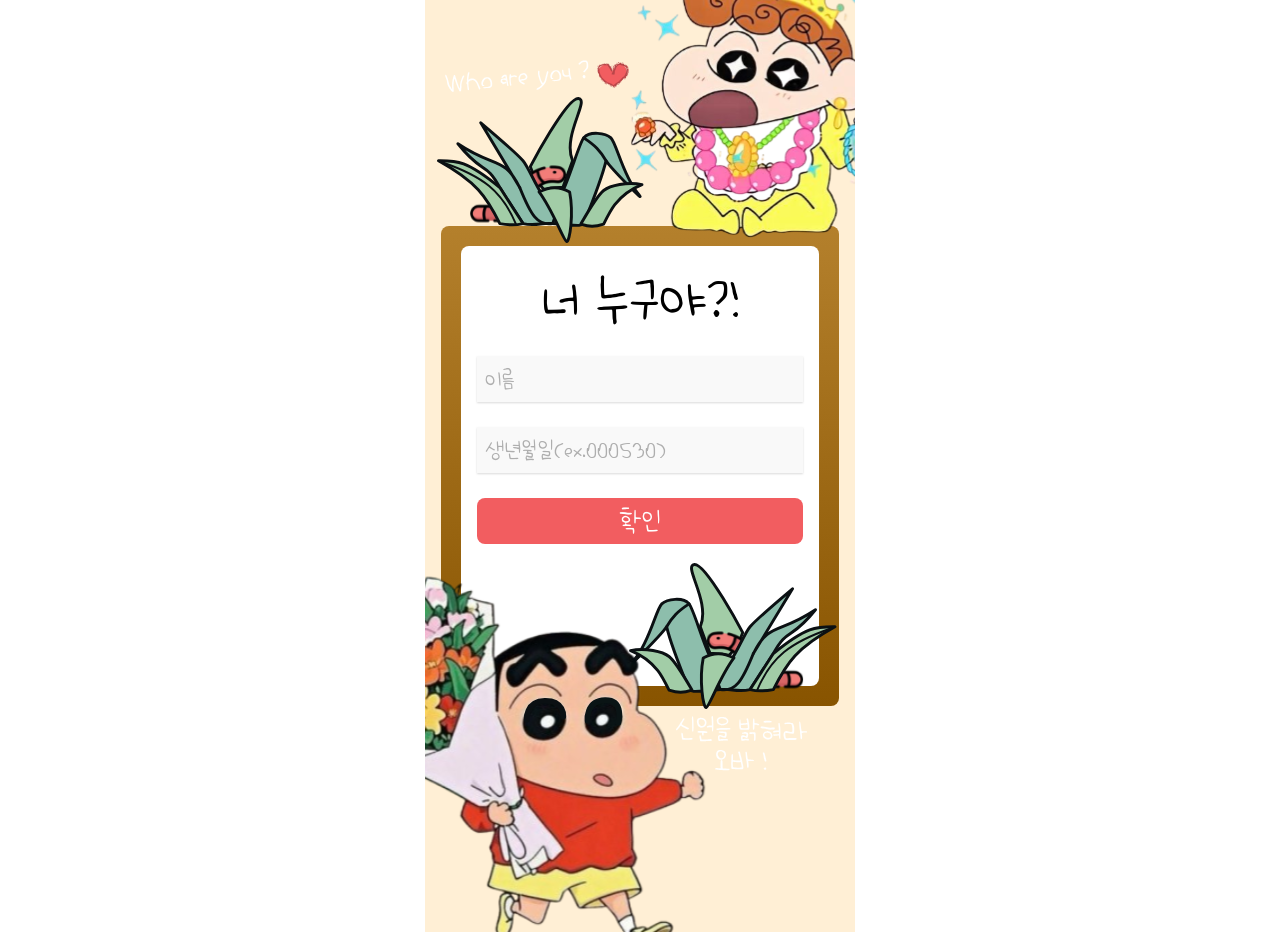
==== login.html @ 67c9c45b "로그인 홈페이지 추가" ====
<!doctype html>
<html lang="en">
  <head>
    <meta charset="UTF-8" />
    <meta name="viewport" content="width=device-width, initial-scale=1.0" />
    <title>너 누구야?</title>
    <link rel="stylesheet" href="login.css" />
  </head>
  <body>
    <div class="frameContainer">
      <img
        class="deco"
        id="deco1"
        src="assets/WormOnBush.svg"
        alt="수풀속지렁이"
      />
      <img
        src="assets/WormOnBushMoving.svg"
        alt="움직이는 지렁이"
        class="deco"
        id="deco8"
      />
      <img class="deco" id="deco2" src="assets/Heart.svg" alt="하트" />
      <img class="deco" id="deco3" src="assets/짱아.svg" alt="짱아" />
      <img
        class="deco"
        id="deco4"
        src="assets/WormOnBush.svg"
        alt="수풀속지렁이"
      />
      <img
        src="assets/WormOnBushMoving.svg"
        alt="움직이는 지렁이"
        class="deco"
        id="deco9"
      />
      <img class="deco" id="deco5" src="assets/짱구.svg" alt="짱구" />
      <img
        src="assets/Who are you.svg"
        alt="짱아대사"
        class="deco"
        id="deco6"
      />
      <img
        src="assets/신원을 밝혀라 오바 !.svg"
        alt="짱구대사"
        class="deco"
        id="deco7"
      />
      <div class="frame">
        <div class="layer">
          <div class="title">너 누구야?!</div>
          <form action="#">
            <input type="text" placeholder="이름" />
            <input type="password" placeholder="생년월일(ex.000530)" />
            <button type="submit" class="check">확인</button>
          </form>
        </div>
      </div>
    </div>
  </body>
</html>
---- login.css ----
* {
  box-sizing: border-box;
}

html,
body {
  margin: 0;
  padding: 0;
}

@font-face {
  font-family: "GriunXHangeul_SarangSeuReoUn-Rg";
  src: url("./assets/font/GriunXHangeul_SarangSeuReoUn-Rg.ttf")
    format("truetype");
}

button {
  /* 버튼 초기화 */
  border: none;
  background: none;
  padding: 0;
  margin: 0;
  font: inherit;
  color: inherit;
  cursor: pointer;
}

.frameContainer {
  /* iphone 14 & 15 pro max 기준 화면 너비 */
  width: 100%;
  max-width: 430px;
  min-height: 932px;
  margin: 0 auto;
  background-color: #ffefd5;
  position: relative;
  overflow: clip;
}

.frame {
  position: absolute;
  top: 226px;
  left: 16px;

  width: 398px;
  height: 480px;

  background:
    linear-gradient(
      to top,
      rgba(0, 0, 0, 0.2) 0%,
      rgba(220, 220, 220, 0.2) 100%
    ),
    #aa6900;
  padding: 20px;
  border-radius: 8px;
}

.layer {
  width: 100%;
  height: 100%;
  background: #fff;
  padding: 22px 16px;
  border-radius: 8px;
}

.title {
  font-family: "GriunXHangeul_SarangSeuReoUn-Rg";
  font-size: 3rem;
  text-align: center;
}

input {
  display: inline-block;
  width: 326px;
  height: 46px;
  margin-top: 25px;

  background: #f9f9f9;
  box-shadow: 0 1px 2px 0 rgba(0, 0, 0, 0.15);
  border: none;

  padding-left: 4px;
  font-size: 20px;
  font-family: "GriunXHangeul_SarangSeuReoUn-Rg";
}

input::placeholder {
  font-family: "GriunXHangeul_SarangSeuReoUn-Rg";
  font-size: 20px;
  padding-left: 4px;
  color: rgba(0, 0, 0, 0.3);
}

.check {
  margin-top: 25px;
  text-align: center;
  width: 326px;
  height: 46px;
  background: #f25d60;
  border-radius: 8px;

  color: white;
  font-family: "GriunXHangeul_SarangSeuReoUn-Rg";
  font-size: 24px;
}

.deco {
  position: absolute;
  z-index: 3;
}

@keyframes fadeIn {
  from {
    opacity: 0;
  }
  to {
    opacity: 1;
  }
}

@keyframes wormStill {
  0%,
  49.99%,
  100% {
    opacity: 1;
  }
  50%,
  99.99% {
    opacity: 0;
  }
}

@keyframes wormMoving {
  0%,
  49.99%,
  100% {
    opacity: 0;
  }
  50%,
  99.99% {
    opacity: 1;
  }
}

#deco1 {
  top: 97px;
  left: 10.5px;
  width: 209.5px;
  height: 147.02px;
  animation: wormStill 1.4s steps(1, end) infinite;
}

#deco8 {
  top: 111px;
  left: 10.5px;
  width: 209.5px;
  height: 147.02px;
  opacity: 0;
  animation: wormMoving 1.4s steps(1, end) infinite;
}

#deco2 {
  top: 62px;
  left: 172px;
  width: 32.53px;
  height: 25.78px;
  opacity: 0;
  animation: fadeIn 1.2s ease forwards;
  animation-delay: 0.9s;
}

#deco3 {
  top: -26px;
  left: 177px;
  width: 285px;
  height: 280px;
}

#deco4 {
  top: 563px;
  left: 203px;
  width: 209.5px;
  height: 147.02px;
  transform: scaleX(-1);
  animation: wormStill 1.4s steps(1, end) infinite;
}

#deco9 {
  top: 578px;
  left: 203px;
  width: 209.5px;
  height: 147.02px;
  transform: scaleX(-1);
  opacity: 0;
  animation: wormMoving 1.4s steps(1, end) infinite;
}

#deco5 {
  top: 510px;
  left: -18px;
  width: 450px;
  height: 440.2px;
}

#deco6 {
  top: 60px;
  left: 20px;
  opacity: 0;
  animation: fadeIn 1.2s ease forwards;
}

#deco7 {
  top: 715px;
  left: 250px;
  opacity: 0;
  animation: fadeIn 1.2s ease forwards;
  animation-delay: 2.1s;
}
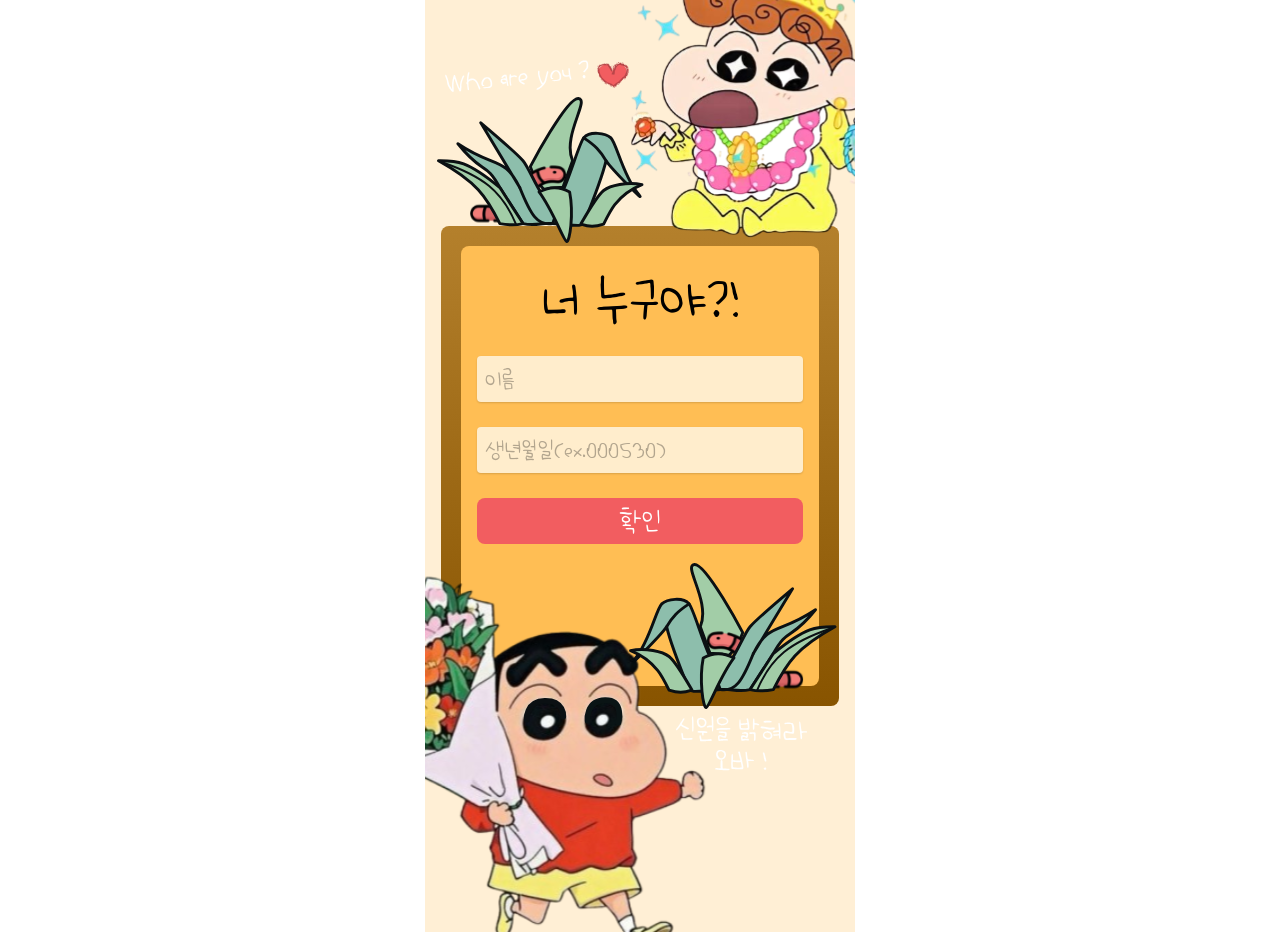
==== commit faef5551: "Enhance login form with validation and error message Add form validation and redirect logic for logi" ====
--- a/login.html
+++ b/login.html
@@ -50,13 +50,34 @@
       <div class="frame">
         <div class="layer">
           <div class="title">너 누구야?!</div>
-          <form action="#">
-            <input type="text" placeholder="이름" />
-            <input type="password" placeholder="생년월일(ex.000530)" />
+          <form id="loginForm">
+            <input type="text" placeholder="이름" id="name" autocomplete="off" required />
+            <input type="password" placeholder="생년월일(ex.000530)" id="birth" inputmode="numeric" required />
             <button type="submit" class="check">확인</button>
+            <p id="message" role="status"></p>
           </form>
         </div>
       </div>
     </div>
+    <script>
+      const form = document.getElementById("loginForm");
+      const message = document.getElementById("message");
+
+      form.addEventListener("submit", function (event) {
+        event.preventDefault();
+
+        const name = document.getElementById("name").value.trim();
+        const birth = document.getElementById("birth").value.trim();
+
+        const correctName = "장예진";
+        const correctBirth = "001020";
+
+        if (name === correctName && birth === correctBirth) {
+          window.location.href = "./index.html";
+        } else {
+          message.textContent = "누구신데요?! 이름과 생년월일을 다시 확인해 봐!";
+        }
+      });
+    </script>
   </body>
 </html>
--- a/login.css
+++ b/login.css
@@ -58,7 +58,7 @@
 .layer {
   width: 100%;
   height: 100%;
-  background: #fff;
+  background: #ffbe54;
   padding: 22px 16px;
   border-radius: 8px;
 }
@@ -75,9 +75,10 @@
   height: 46px;
   margin-top: 25px;
 
-  background: #f9f9f9;
+  background: #ffedcc;
   box-shadow: 0 1px 2px 0 rgba(0, 0, 0, 0.15);
   border: none;
+  border-radius: 4px;
 
   padding-left: 4px;
   font-size: 20px;
